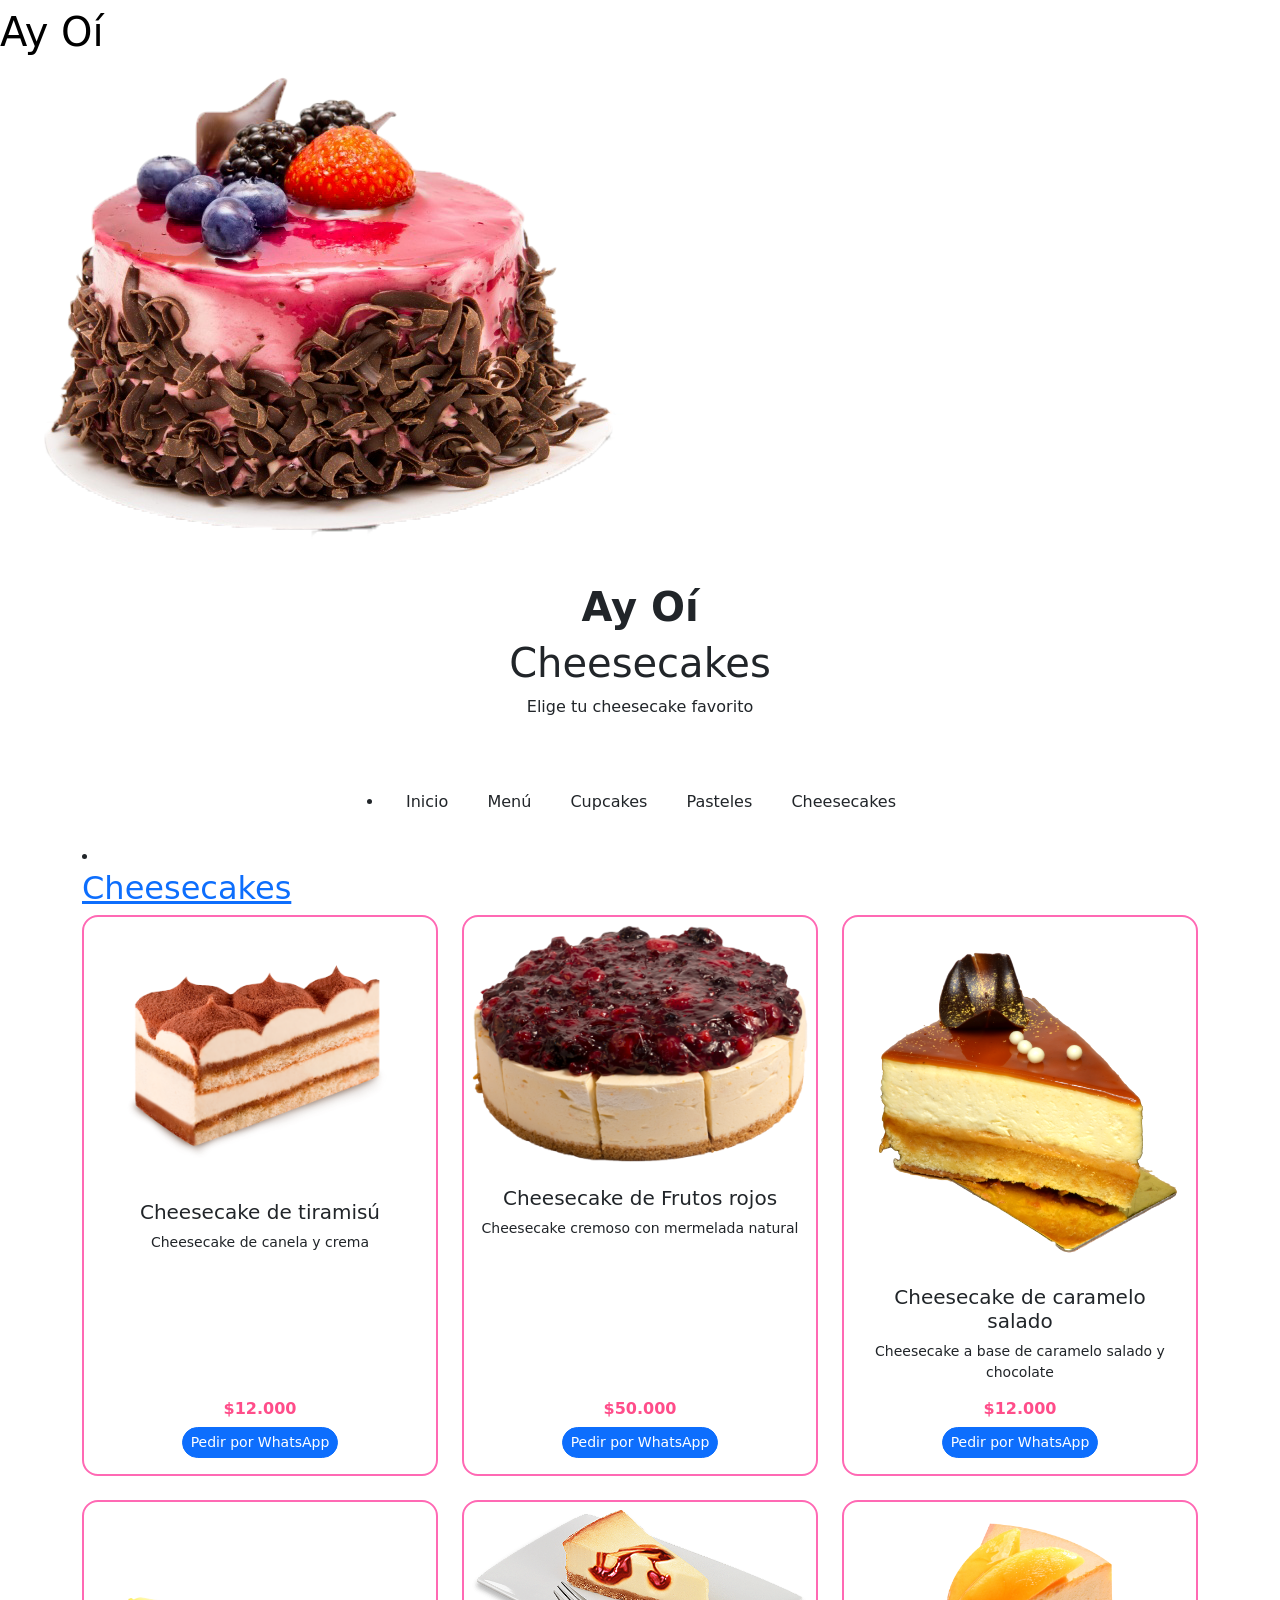
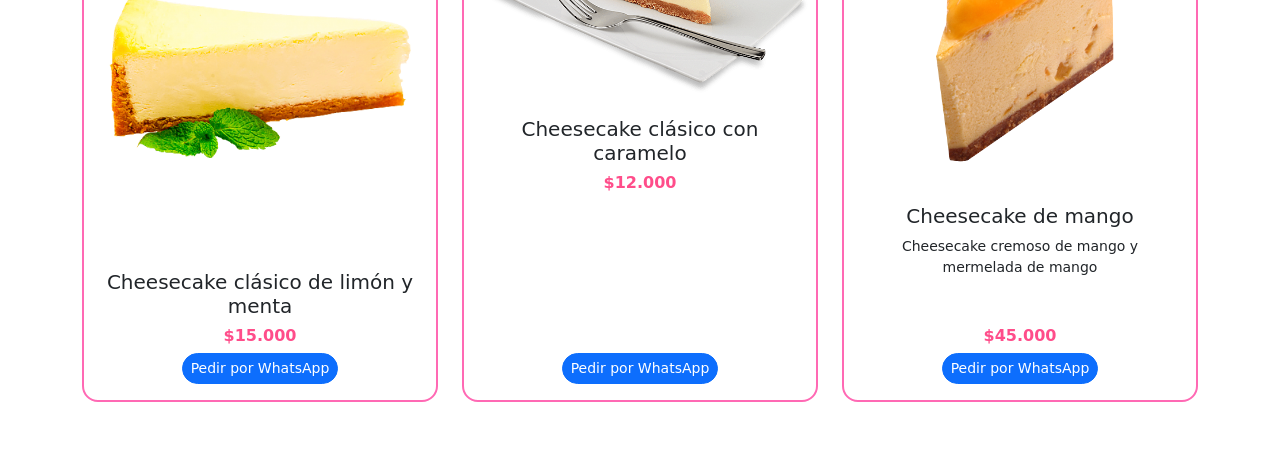
==== cheesecakes.html @ c3de4d5b "pastelería final" ====
<!DOCTYPE html>
<html lang="es">
<head>
  <meta charset="UTF-8">
  <title>Menú - Ay Oí</title>
  <link href="https://cdn.jsdelivr.net/npm/bootstrap@5.3.0/dist/css/bootstrap.min.css" rel="stylesheet">
  <link rel="stylesheet" href="style.css">
</head>
<body>
    <header>
   <section class="contenedor-principal">
    <nav class="navbar navbar-expand-lg bg-body-" id="navegador" >
    
  <div class="contenedor-sec" >
     <a class="navbar-brand" href="index.html">
       <h1 class="letra-logo">Ay Oí</h1>
      <img src="img/pngwing.com (1).png" alt="logo" class="pastel-logo">
    </a>
    </div> 
    
    <button class="navbar-toggler" type="button" data-bs-toggle="collapse" data-bs-target="#navbarSupportedContent" aria-controls="navbarSupportedContent" aria-expanded="false" aria-label="Toggle navigation">
      <span class="navbar-toggler-icon"></span>
    </button>
    <div class="collapse navbar-collapse" id="navbarSupportedContent">
     <ul class="navbar-nav mx-auto gap-3 mb-2 mb-lg-0 align-items-center" id="li-nav">
    </div>
  </div>
</nav>
<section class="text-center py-4" id="banner">
  <div class="container">
    <h1 class="fw-bold">Ay Oí</h1>
    
     <h1 class="fw-bold-menu">Cheesecakes</h1>
  <p>Elige tu cheesecake favorito</p>
  </div>
</section>
<article>
    <div>
         <div class="text-center my-4"><li class="nav-item" >
  <a href="index.html" class="btn btn-outline- rounded-pill mx-1 filtro"  data-filtro="inicio" id="botones-menu">Inicio</a>
  <a href="menu.html" class="btn btn-outline- rounded-pill mx-1 filtro"  data-filtro="todo" id="botones-menu">Menú</a>
  <a href="cupcakes.html" class="btn btn-outline- rounded-pill mx-1 filtro"  data-filtro="cupcakes" id="botones-menu">Cupcakes</a>
    <a href="pasteles.html" class="btn btn-outline- rounded-pill mx-1 filtro"  data-filtro="pasteles" id="botones-menu">Pasteles</a>
    <a href="cheesecakes.html" class="btn btn-outline- rounded-pill mx-1 filtro"  data-filtro="cheesecakes" id="botones-menu">Cheesecakes</a>
</div>
    </div>
</article>
<div class="container mb-5" id="targ-menu">
    <li>
        <h2><a href="" id="cheesecakes-menu">Cheesecakes</a></h2>
        
    </li>
  <div class="row g-4" id="productos">

   
     <!-- producto 1 -->
    <div class="col-md-4 producto" data-cat="pastel">
      <div class="card h-100 rounded-4 border-2 d-flex flex-column" style="border-color: #ff69b4;">
        <img src="img/pngwing.com (21).png" class="card-img-top p-2" alt="">
        <div class="card-body text-center d-flex flex-column">
          <h5 class="card-title" id="titu-menu">Cheesecake de tiramisú</h5>
          <p class="card-text small flex-grow-1">Cheesecake de canela y crema</p>
          <h6 class="fw-bold" style="color: #ff4d8a;">$12.000</h6>
          <div class="mt-auto">
            <a href="https://wa.me/573001234567?text=Hola! Quiero el cheesecake de tiramisú" class="btn btn-primary rounded-pill btn-sm"  id="boton-orden">Pedir por WhatsApp</a>
          </div>
        </div>
      </div>
    </div>
<!-- producto2 -->
    <div class="col-md-4 producto" data-cat="frio">
      <div class="card h-100 rounded-4 border-2 d-flex flex-column" style="border-color: #ff69b4;">
        <img src="img/pngwing.com (22).png" class="card-img-top p-2" alt="">
        <div class="card-body text-center d-flex flex-column">
          <h5 class="card-title" id="titu-menu">Cheesecake de Frutos rojos</h5>
          <p class="card-text small flex-grow-1"> Cheesecake cremoso con mermelada natural</p>
          <h6 class="fw-bold" style="color: #ff4d8a;">$50.000</h6>
          <div class="mt-auto">
            <a href="https://wa.me/573001234567?text=Hola! Quiero el cheesecake de frutos rojos" class="btn btn-primary rounded-pill btn-sm"  id="boton-orden">Pedir por WhatsApp</a>
          </div>
        </div>
      </div>
    </div>
    <!-- producto3 -->

    <div class="col-md-4 producto" data-cat="cupcake">
      <div class="card h-100 rounded-4 border-2 d-flex flex-column" style="border-color: #ff69b4;">
        <img src="img/pngwing.com (23).png" class="card-img-top p-2" alt="">
        <div class="card-body text-center d-flex flex-column">
          <h5 class="card-title" id="titu-menu">Cheesecake de caramelo salado</h5>
          <p class="card-text small flex-grow-1">Cheesecake a base de caramelo salado y chocolate</p>
          <h6 class="fw-bold" style="color: #ff4d8a;">$12.000</h6>
          <div class="mt-auto">
            <a href="https://wa.me/573001234567?text=Hola! Quiero el cheesecake de caramelo salado" class="btn btn-primary rounded-pill btn-sm"  id="boton-orden">Pedir por WhatsApp</a>
          </div>
        </div>
      </div>
    </div>
    <!-- producto4 -->
    <div class="col-md-4 producto" data-cat="pastel">
      <div class="card h-100 rounded-4 border-2 d-flex flex-column" style="border-color: #ff69b4;">
        <img src="img/pngwing.com (24).png" class="card-img-top p-2" alt="">
        <div class="card-body text-center d-flex flex-column">
          <h5 class="card-title" id="titu-menu">Cheesecake clásico de limón y menta</h5>
          <h6 class="fw-bold" style="color: #ff4d8a;">$15.000</h6>
          <div class="mt-auto">
            <a href="https://wa.me/573001234567?text=Hola! Quiero el cheesecake clásico" class="btn btn-primary rounded-pill btn-sm"  id="boton-orden">Pedir por WhatsApp</a>
          </div>
        </div>
      </div>
    </div>
    <!-- producto5 -->
     <div class="col-md-4 producto" data-cat="pastel">
      <div class="card h-100 rounded-4 border-2 d-flex flex-column" style="border-color: #ff69b4;">
        <img src="img/pngwing.com (25).png" class="card-img-top p-2" alt="">
        <div class="card-body text-center d-flex flex-column">
          <h5 class="card-title" id="titu-menu">Cheesecake clásico con caramelo </h5>
          <h6 class="fw-bold" style="color: #ff4d8a;">$12.000</h6>
          <div class="mt-auto">
            <a href="https://wa.me/573001234567?text=Hola! Quiero el cheesecake clásico de caramelo" class="btn btn-primary rounded-pill btn-sm"  id="boton-orden">Pedir por WhatsApp</a>
          </div>
        </div>
      </div>
    </div>
    <!-- producto6 -->
     <div class="col-md-4 producto" data-cat="pastel">
      <div class="card h-100 rounded-4 border-2 d-flex flex-column" style="border-color: #ff69b4;">
        <img src="img/pngwing.com (26).png" class="card-img-top p-2" alt="">
        <div class="card-body text-center d-flex flex-column">
          <h5 class="card-title" id="titu-menu">Cheesecake de mango</h5>
          <p class="card-text small flex-grow-1">Cheesecake cremoso de mango y mermelada de mango</p>
          <h6 class="fw-bold" style="color: #ff4d8a;">$45.000</h6>
          <div class="mt-auto">
            <a href="https://wa.me/573001234567?text=Hola! Quiero el cheesecake de mango" class="btn btn-primary rounded-pill btn-sm"  id="boton-orden">Pedir por WhatsApp</a>
          </div>
        </div>
      </div>
    </div>
  </div>
 </section>
 </header>
</body>
</html>
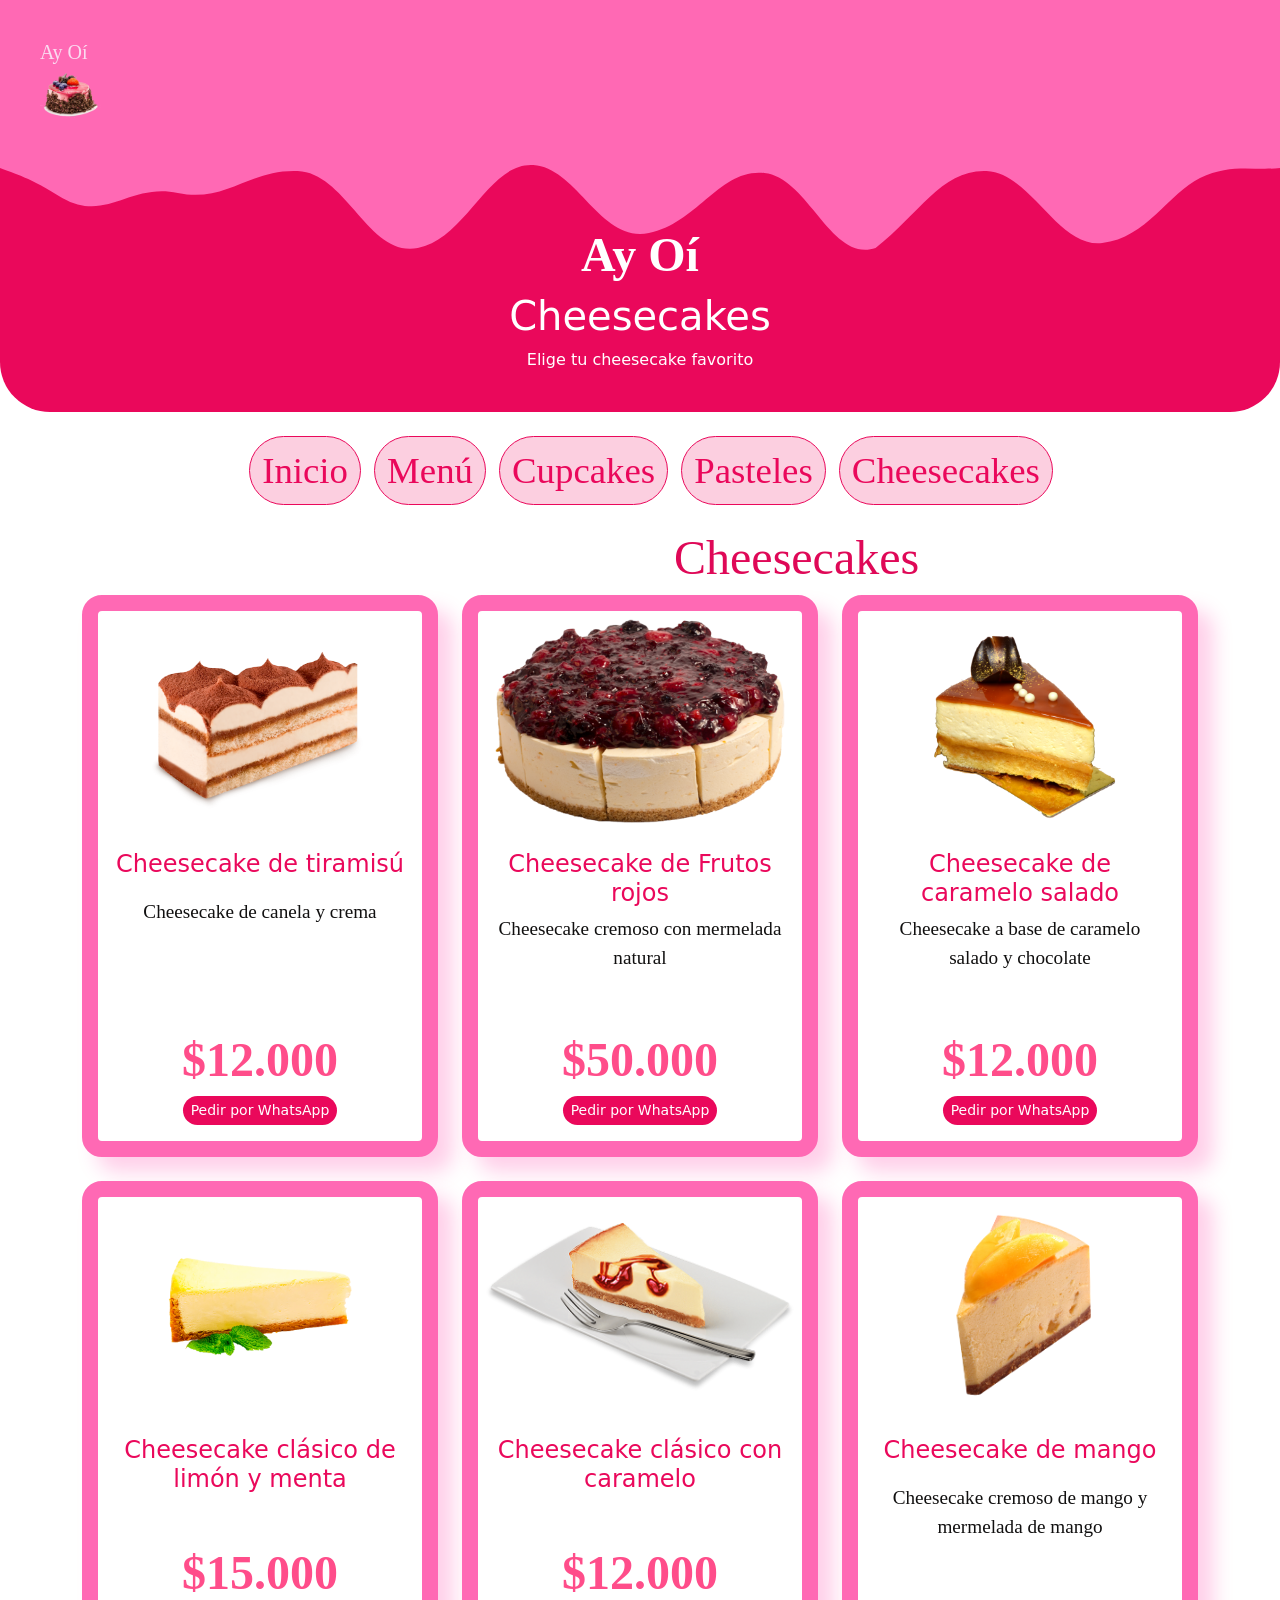
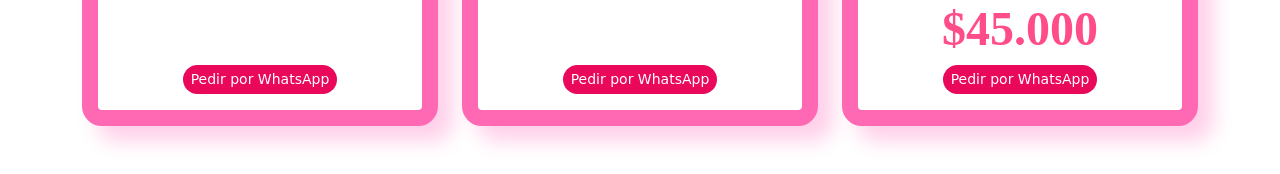
==== commit 7c502002: "ultima y ya" ====
--- a/cheesecakes.html
+++ b/cheesecakes.html
@@ -4,7 +4,7 @@
   <meta charset="UTF-8">
   <title>Menú - Ay Oí</title>
   <link href="https://cdn.jsdelivr.net/npm/bootstrap@5.3.0/dist/css/bootstrap.min.css" rel="stylesheet">
-  <link rel="stylesheet" href="style.css">
+  <link rel="stylesheet" href="css/style.css">
 </head>
 <body>
     <header>
--- a/css/style.css
+++ b/css/style.css
@@ -0,0 +1,350 @@
+*{
+    /* background-image: url(img/fondoPast.png);
+    background-repeat: no-repeat;
+    background-size:100% 100%;
+    background-position: center;
+    background-attachment: fixed; */
+    margin: 0; 
+    padding: 0;
+}
+body{
+     background-image: url(img/fondoPast.png);
+    background-repeat: no-repeat;
+    background-size: 100% 100%;
+    background-position: center;
+    background-attachment: fixed;
+
+} 
+
+.letra-logo {
+    width: 0.5rem;
+    color: rgb(250, 219, 240);
+    font-family:Georgia, 'Times New Roman', Times, serif;
+    font-size: 20px ;
+    align-items: start;
+    justify-content: flex-start;
+
+}
+.pastel-logo{
+    padding: left;
+    width: 3.8rem;
+    transition: all 0.3s ease;
+}
+.pastel-logo:hover{
+   width:4rem ;
+    transform: scale(1.05);
+}
+#navegador  {
+  background: #ff69b4;
+  padding: 40px;
+  text-align: center;
+  color: white ¡;
+  position: relative;
+}
+
+#navegador::after {
+  content: "";
+  position: absolute;
+  bottom: -95px; 
+  left: 0;
+  width: 100%;
+  height: 100px; 
+  background-image: url("data:image/svg+xml,%3Csvg xmlns='http://www.w3.org/2000/svg' viewBox='0 0 1440 100' preserveAspectRatio='none'%3E%3Cpath fill='%23ff69b4' d='M0 0H1440V15C1410 18 1385 10 1350 25C1315 40 1290 85 1240 90C1190 95 1160 20 1110 18C1060 16 1035 60 985 95C935 110 910 25 860 20C810 15 785 70 730 80C675 90 650 15 600 12C550 9 525 85 470 95C415 105 390 20 335 18C280 16 255 50 200 40C145 30 120 70 70 45C35 25 15 20 0 15V0Z'/%3E%3C/svg%3E");
+  background-size: 100% 100%;
+  background-repeat: no-repeat;
+}
+
+#navegador ul li a {
+    text-decoration: none;
+    font-family: Georgia, 'Times New Roman', Times, serif;
+    color: rgb(247, 243, 237);
+    font-size: 1.8rem;
+
+}
+#navegador ul li a:hover{
+    color: #5b0434;
+    font-size: 1.9rem;
+    transition: all 0.3s ease;
+}
+#banner{
+    background-color: #ea085b;
+}
+.text-center{
+   margin-top: 0.2rem;
+    color: white;
+     border-radius: 0 0 50px 50px;
+}
+.fw-bold{
+    margin-top: 2.6rem;
+    font-size: 3rem;
+    font-family: Georgia, 'Times New Roman', Times, serif;
+    color: white;
+     border-radius: 0 0 50px 50px;
+     transition: all 0.3s ease;
+
+}
+.fw-bold:hover{
+font-size: 1.5;
+    transform: scale(1.05);
+}
+#botones-menu{
+    background-color: #fccfe0;
+    font-size: 2.3rem;
+    color: #ea085b;
+    font-family: Georgia, 'Times New Roman', Times, serif;
+    border: 1px solid #ea085b;
+    transition: all 0.3s ease;
+}
+#botones-menu:hover{
+    transform: scale(1.05);
+    font-size: 2.8rem;
+}
+
+#targ-menu {
+    list-style: none;
+    text-decoration: none;
+}
+#targ-menu li h2 a {
+    margin-top: 2rem;
+    margin-left: 37rem;
+    justify-content: center;
+    align-items: center;
+    font-family: Georgia, 'Times New Roman', Times, serif;
+    list-style: none;
+    text-decoration: none;
+    color: #df0857;
+}
+#cupcakes-menu{
+    font-size: 3rem;
+}
+#pasteles-menu{
+    font-size: 3rem;
+}
+#cheesecakes-menu{
+    font-size: 3rem;
+}
+#boton-orden{
+    background-color: #ea085b;
+    border: #ea085b;
+}
+#boton{
+    background-color: #ea085b;
+    color: black;
+}
+
+
+
+#text-banner{
+font-size: 1.2rem;
+font-family: Georgia, 'Times New Roman', Times, serif;
+transition: all 0.3s ease;
+}
+#text-banner:hover{
+    font-size: 1.5;
+    transform: scale(1.05);
+    
+}
+/* #navegador{
+  color: rgb(242, 244, 246) ¡important;
+  background: #ff69b4;
+  display: flex;
+  justify-content: space-between;
+  align-items: center;
+  padding: 15px 25px;
+} */
+.whatsapp-icon{
+  background: rgba(255,255,255,0.25);
+  width: 42px;
+  height: 42px;
+  border-radius: 50%;
+  display: flex;
+  align-items: center;
+  justify-content: center;
+  transition: 0.3s;
+}
+.whatsapp-icon:hover{
+  background: white;
+}
+.whatsapp-icon:hover svg{
+  fill: #ff69b4;
+}
+
+.glaseado{
+    width: 100%;
+    height: 4rem;
+   }
+#text-nav ul li a{
+    text-decoration: none;
+    list-style:none;
+    color: rgb(249, 252, 254) ¡important;
+    font-size: 1.5rem;
+    justify-content: rigth;
+    margin: 1rem;
+    display:flex;
+}  
+#modal{
+    font-size: 1.8rem;
+    font-family: Georgia, 'Times New Roman', Times, serif;
+    background-color: #d81b6000;
+    text-decoration: none;
+    list-style:none;
+    color: rgb(249, 252, 254);
+    justify-content: rigth;
+    margin: 1rem;
+    display:flex; 
+    transition: all 0.3s ease;
+}
+#modal:hover{
+    color: #5b0434;
+    font-size: 1.9rem;
+    transform: scale(1.05);
+}
+
+
+
+.modal-header{
+    background-color: #f3367b64;
+    color: #d81b60;
+    text-align: center;
+    font-size: 10px;
+}
+.modal-title{
+    margin-left: 12rem ;
+      text-align: center;
+}
+.modal-body{
+    background-color: #fe689f3d;
+    color: #d81b60;
+    font-family: 'Times New Roman', Times, serif;
+}
+#boton-modal{
+    background-color: #df0857e8;
+    border-color: #df0857;
+    transition: all 0.3s ease;
+}
+#boton-modal:hover{
+    transform:scale(1.05) ;
+}
+
+.modal-footer{
+    background-color: #f3367b;
+}
+
+
+/* opciones desplegables*/
+.dropdown-menu {
+  border: none ;
+  border-radius: 20px !important;
+  box-shadow: 0 10px 30px rgba(255, 105, 180, 0.25) !important;
+  padding: 0.8rem !important;
+  margin-top: 1.1rem !important;
+  min-width: 220px;
+  background: white !important;
+  animation: aparecer 0.3s ease;
+}
+
+.dropdown-menu .dropdown-item {
+  border-radius: 12px;
+  padding: 10px 16px !important;
+  color: #d81b60 !important;
+  font-weight: 500;
+  margin-bottom: 4px;
+  display: flex;
+  align-items: center;
+  gap: 0.5rem;
+}
+
+.dropdown-menu .dropdown-item:hover {
+  background: #ffe4f0 !important;
+  color: #ff1493 !important;
+  transform: translateX(4px);
+  transition: 0.2s;
+}
+
+.dropdown-divider {
+  border-color: #ef5ea0 !important;
+}
+#mas-v{
+    font-family: Georgia, 'Times New Roman', Times, serif;
+    font-size: 3.2rem;
+    color: #ff0080;
+    transition: all 0.3s ease;
+}
+#mas-v:hover{
+    color: rgb(148, 3, 97);
+    font-size: 3.5rem;
+    transform: scale(1);
+}
+#boton-vm{
+    background-color: #f9acc8;
+    font-family: Georgia, 'Times New Roman', Times, serif;
+    color: #ea085b;
+    transition: all 0.3s ease;} 
+    #boton-vm:hover{
+        transform: scale(1.05);
+
+    }
+.card {
+
+  border: 1rem solid #ff69b4 !important;
+  border-radius: 20px !important;
+  box-shadow: 15px 15px 20px #ff149134;
+  overflow: hidden;
+
+ }
+ .card:hover{
+    background-color: #f9acc8;
+    transform: scale(1.05);
+    box-shadow: 0px 15px 20px #ff14911c;
+
+ }
+.h1-card{
+    color: #ff0088;
+    display: flex;
+    justify-content: center;
+    align-items: center;
+  }
+ .card-text{
+    font-family: Cambria, Cochin, Georgia, Times, 'Times New Roman', serif;
+    color: rgb(17, 16, 16);
+   font-size:1.2rem ;
+  }
+  .card-img-top {
+
+  height: 220px;
+  object-fit:contain;
+}
+
+.card-title {
+  min-height: 40px;
+font-size: 1.5rem;}
+#tarjetas-plus{
+    color: black;
+    border: #f9acc8;
+}
+#boton-targ{
+    justify-content: center;
+    align-items: center;
+    background-color: #ff1493;
+   border: #ff1493;
+   margin: 0.5rem;
+   transition: all 0.3s ease;
+
+  }
+  #titu-menu{
+    color: #ea085b;
+  }
+ #boton-targ:hover{
+    transform:scale(1.15) ;
+ }
+ .p-cup{
+  display: flex;
+  font-size: 2rem;
+  font-family: 'Times New Roman', Times, serif;
+  margin-left: 16rem;
+  align-items: center;
+  color:#ff1493;
+ }
+ #pie{
+    margin-top: 3rem;
+ }
